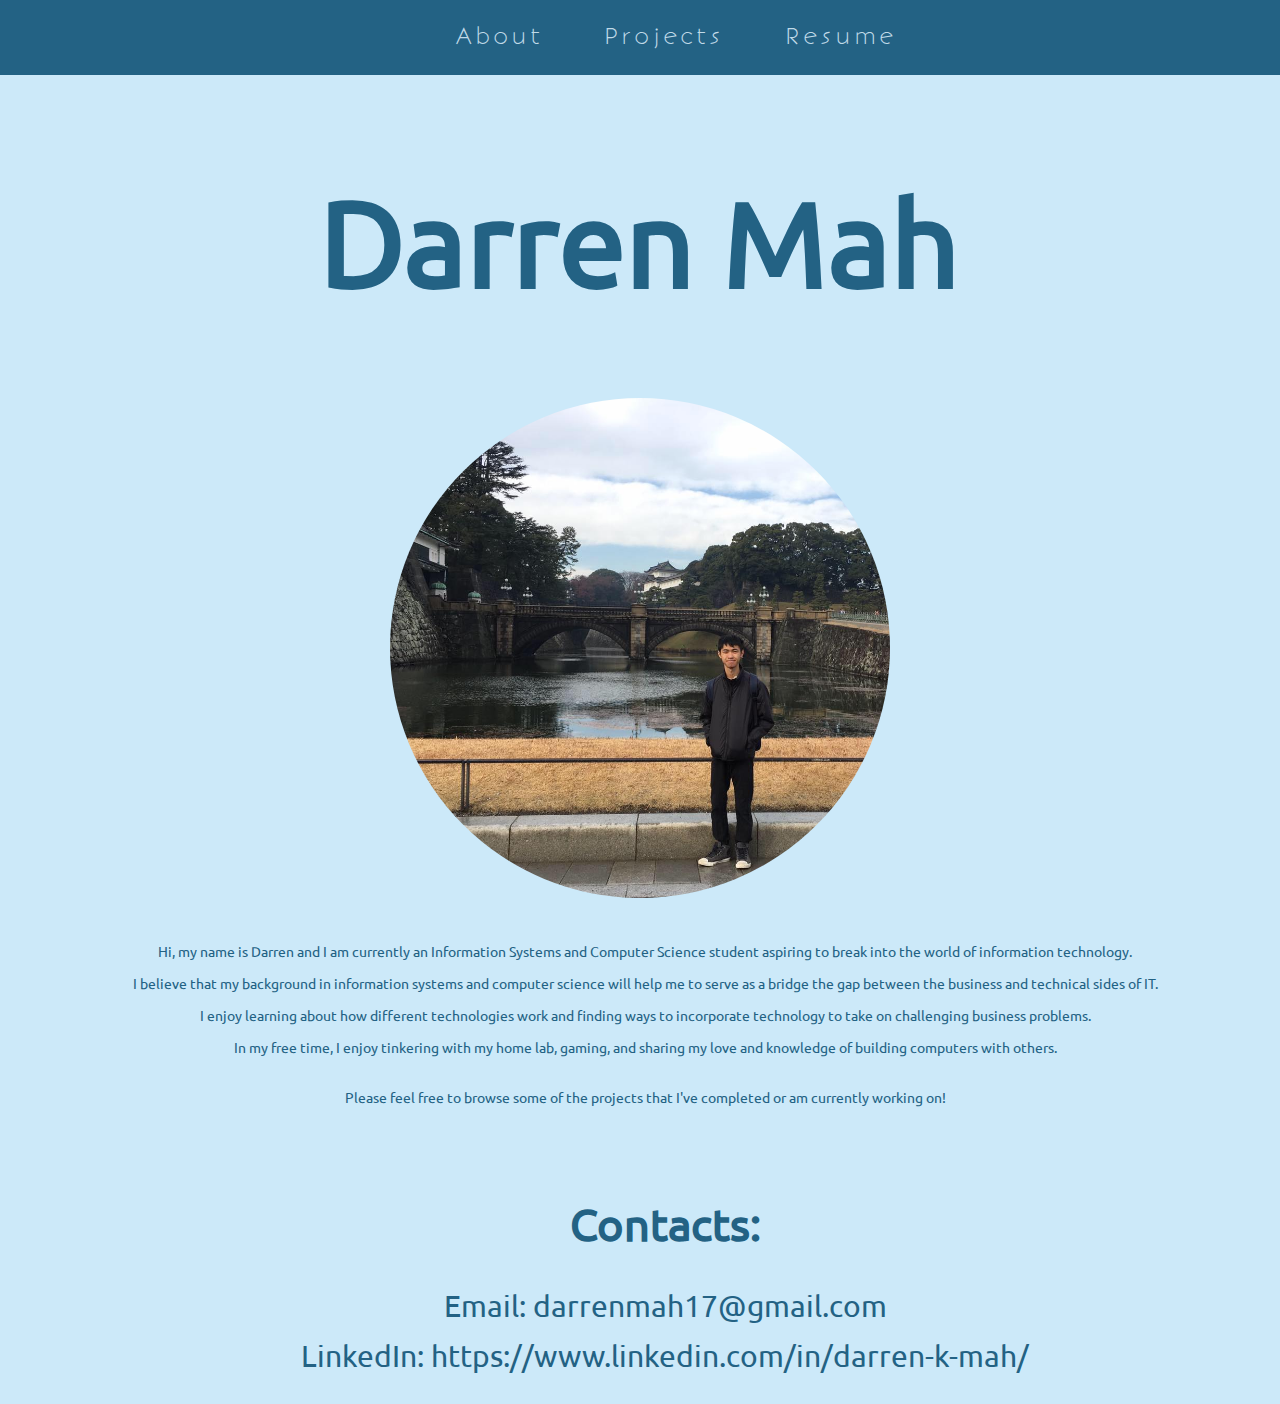
==== index.html @ 91187fed "This is my website" ====
<html>
<header>
    <title> Welcome to my Webpage </title>
    <link rel="stylesheet" type ="text/css" href="css/style.css">
</header>


<body>
  <div class = "container">

<div class = "nav"> <!--navigation bar-->
    <ul>
      <li> <a href = "index.html"> About </a> </li>
			<li> <a href = "projects.html"> Projects </a> </li>
			<li> <a href = "files/DarrenMahResume.pdf"> Resume </a> </li>
   </ul>
</div>

<div class = "banner">
  <h1>  Darren Mah </h2>
</div>


<div class = MainContent> <!--MainContent-->

  <div class = "photo">
    	<img src="images/pictureofme.jpg" width=500px height=500px class ="center";>
  </div>

<div class = "aboutme">
    <p> Hi, my name is Darren and I am currently an Information Systems and Computer Science student aspiring to break into the world of information technology. </p>
    <p> I believe that my background in information systems and computer science will help me to serve as a bridge the gap between the business and technical sides of IT.</p>
    <p> I enjoy learning about how different technologies work and finding ways to incorporate technology to take on challenging business problems.</p>
    <p> In my free time, I enjoy tinkering with my home lab, gaming, and sharing my love and knowledge of building computers with others. </p>
    <p> <br> Please feel free to browse some of the projects that I've completed or am currently working on! </p>

    <div class ="footer">
      <ul>
        <li> <h2> Contacts: </h2> </li>
        <li> Email: darrenmah17@gmail.com </li>
        <p> </p>
        <li> LinkedIn: https://www.linkedin.com/in/darren-k-mah/ </li>
      </ul>
</div>





</div>
</div> <!-- end of main content -->




 </div> <!--end of container-->
</body>




</html>
---- css/style.css ----
body{
  margin:0;
  boxing-sizing: border-box;
  margin:0;
  background-color:#cce9f9;
}

a{
 text-decoration:none;
 color:#c0dae8;
}

a:hover{
color:white;
}

.column a:hover{
color:white;
}

a:active{
color:black;
}

a:visted{
color:blue;
}

@font-face{
  font-family:bonveno;
  src: url('../fonts/BonvenoCF-Light.otf') format("opentype");
}

@font-face{
  font-family:Ubahn;
  src: url('../fonts/Ubahn.ttf') format("truetype");
}

@font-face{
  font-family:Ubuntu;
  src: url('../fonts/Ubuntu-Regular.ttf') format("truetype");
}

.container{
  width:100%;
}

.nav{
background-color:#236284;
height:75px;
position:relative;
width:100%;
}

.nav ul {
list-style:none;
letter-spacing: 3px;
word-spacing: 2px;
padding-top: 20px;
padding-right: 20px;
padding-bottom: 25px;
text-align:center;
font-family:bonveno,sans-serif,arial;
}

.nav li{
padding-left: 50px;
font-size:22px;
display:inline-block;
height:15px;
}

.nav a{
list-style:none;
position:relative;
}

.nav a::before{
  content:'';
  display:block;
  height: 2px;
  left: 0.5;
  top:25;
  width:0%;
  background-color: #c0dae8;
  position:absolute;
  transition: all ease-in-out 200ms;
}
.nav a:hover::before{
width:90%;
}

.photo{
  padding-top: 5px;
}
.photo img{
  border-radius:50%;

}

.center{
  display:block;
  margin:0 auto;
}

.aboutme{
padding-top: 30px;
padding-left:10px;
font-size:15px;
color: #236284;
text-align:center;
}

.aboutme p{
font-family:Ubuntu,bonven,sans-serif,arial;
font-size: 25px;
}

.banner{
  text-align:center;
  font-family:Ubuntu,sans-serif,arial;
  font-size:60px;
  color:#236284;
  padding-top:15px;
}

.footer{
  padding-top:40px;
  font-family:Ubuntu;
  font-size:30px;
}

.footer li{
list-style:none;
}

.MainContent h1{
  font-family:Ubuntu;
  font-size: 36px;
  color:#236284;
  padding-left: 20px;
}

.MainContent p{
  font-size: 14px;
  font-family:Ubuntu,bonven,sans-serif;
}

.MainContent a{
color:#236284;
font-size: 45px;
}



.column a{
font-size:20px;
}
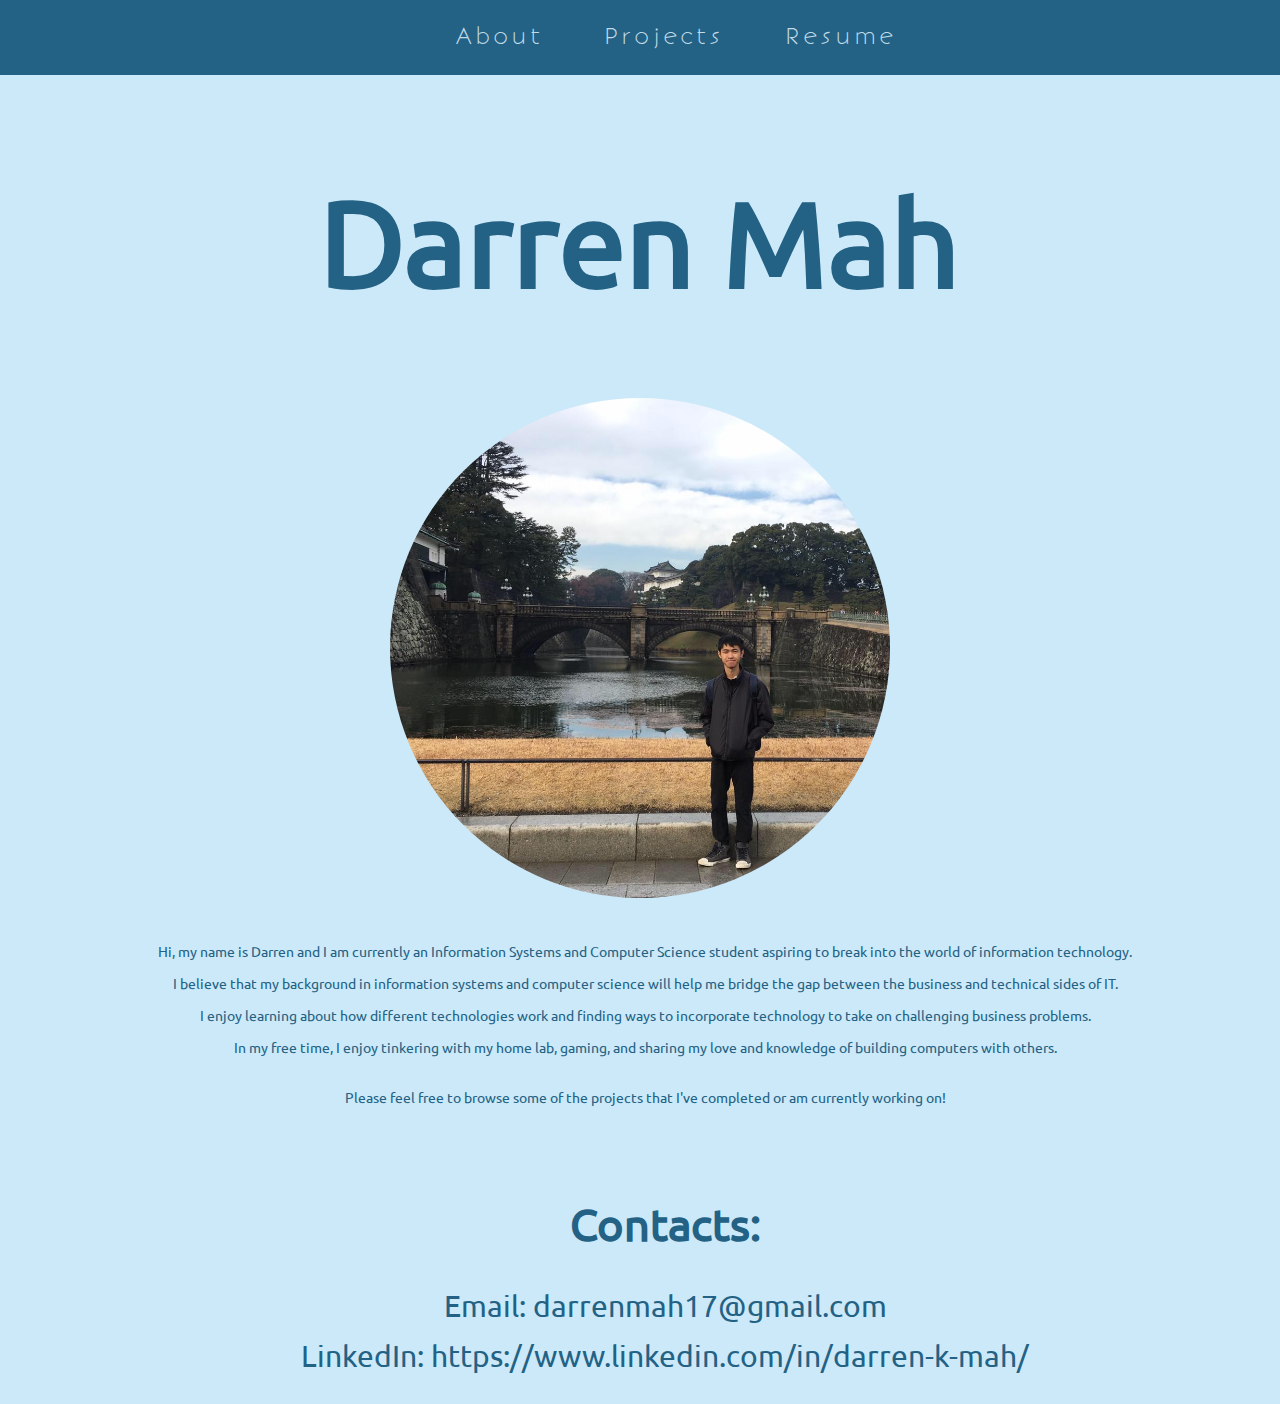
==== commit 807ee5c7: "Update index.html" ====
--- a/index.html
+++ b/index.html
@@ -29,7 +29,7 @@
 
 <div class = "aboutme">
     <p> Hi, my name is Darren and I am currently an Information Systems and Computer Science student aspiring to break into the world of information technology. </p>
-    <p> I believe that my background in information systems and computer science will help me to serve as a bridge the gap between the business and technical sides of IT.</p>
+    <p> I believe that my background in information systems and computer science will help me bridge the gap between the business and technical sides of IT.</p>
     <p> I enjoy learning about how different technologies work and finding ways to incorporate technology to take on challenging business problems.</p>
     <p> In my free time, I enjoy tinkering with my home lab, gaming, and sharing my love and knowledge of building computers with others. </p>
     <p> <br> Please feel free to browse some of the projects that I've completed or am currently working on! </p>
